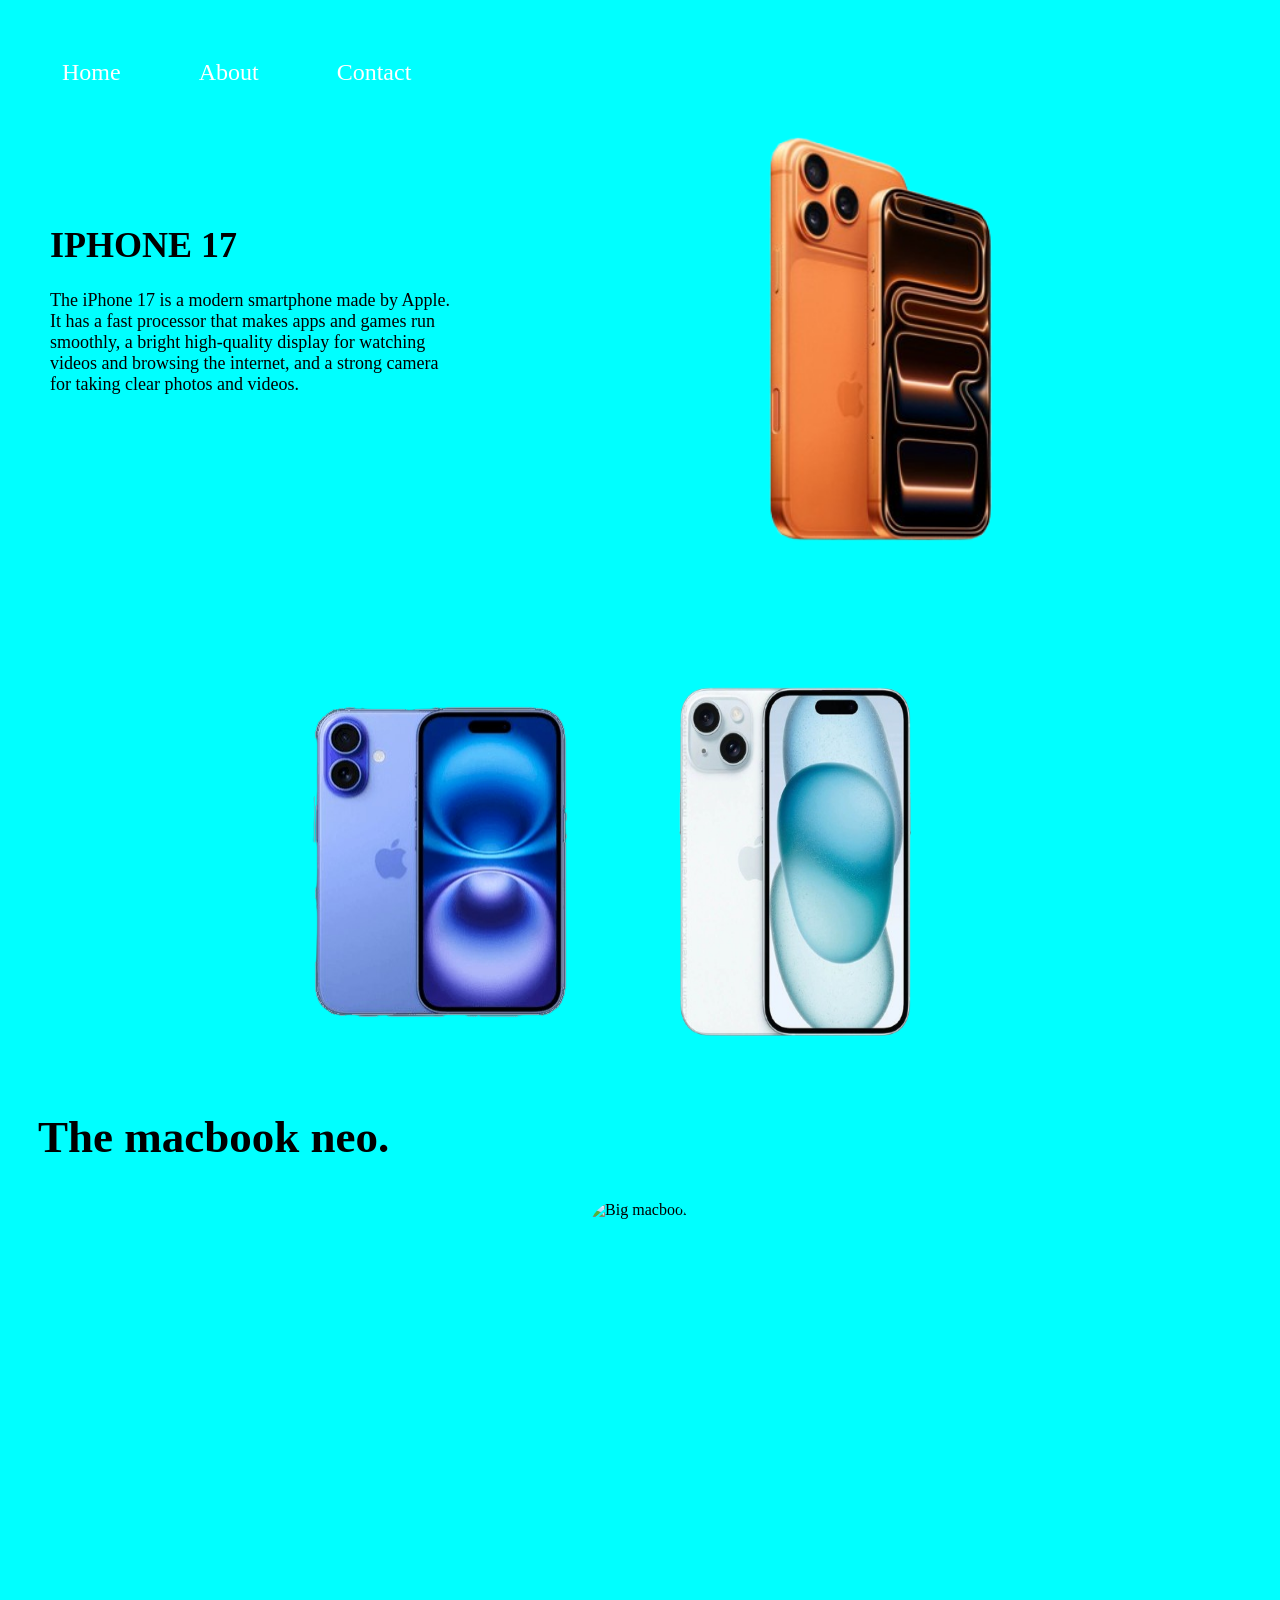
==== index.html @ 34555f6e "Add files via upload" ====
<!doctype html>
<html lang="en">
  <head>
    <meta charset="UTF-8" />
    <meta name="viewport" content="width=device-width, initial-scale=1.0" />
    <title>Document</title>
    <link rel="stylesheet" href="style.css" />
  </head>
  <body>
    <nav class="navbar">
      <ul>
        <li><a href="#">Home</a></li>
        <li><a href="#">About</a></li>
        <li><a href="#">Contact</a></li>
      </ul>
    </nav>
    <div class="big-image">
      <img
        src="Apple-Iphone-17-Pro-Max-PNG-removebg-preview.png"
        alt="Big iphone"
      />
    </div>
    <div class="text-content">
      <h1>IPHONE 17</h1>
      <p>
        The iPhone 17 is a modern smartphone made by Apple. It has a fast
        processor that makes apps and games run smoothly, a bright high-quality
        display for watching videos and browsing the internet, and a strong
        camera for taking clear photos and videos.
      </p>
    </div>

    <div class="iphones">
      <img
        id="iphone-16"
        src="filters_format_png__upscale__-removebg-preview.png"
        alt="iphone 14"
      />
      <img
        id="iphone-15"
        src="iphone-15-plus-blue-128gb_2_2-removebg-preview.png"
        alt="phone 17"
      />
    </div>
    <h2 class="macbook">The macbook neo.</h2>
    <div class="macbook-image">
      <img
        src="https://www.apple.com/v/macbook-neo/a/images/overview/welcome/hero_endframe__c62q483im5si_xlarge.jpg"
        alt="Big macbook"
      />
  </body>
</html>
---- style.css ----
body {
  background-color: aqua;
}
img {
  border-radius: 30px;
  cursor: pointer;
}
img {
  transition: transform 0.3s ease;
}

img:hover {
  transform: scale(1.05);
}
.navbar ul {
  list-style-type: none;
  margin: 0;
  padding: 0;
  overflow: hidden;
  text-align: center;
  display: flex;
  gap: 50px;
  margin-left: 40px;
  margin-top: 45px;
  font-size: x-large;
}
.navbar a {
  text-decoration: none;
  color: white;
  display: block;
  padding: 14px;
  text-align: center;
  float: left;
  border-radius: 10px;
  gap: 15px;
}
.navbar a:hover {
  background-color: black;
  transition: background-color 0.3s ease;
}
.big-image {
  display: flex;
  align-items: center;
}
.big-image img {
  width: 800px;
}
.big-image {
  position: absolute;
  right: 0;
  top: 90px;
}
.text-content {
  position: absolute;
  left: 50px;
  top: 200px;
  max-width: 400px;
  font-size: large;
}
.text-content {
  opacity: 0;
  animation: fadeIn 1s ease-in-out forwards;
}
@keyframes fadeIn {
  from {
    opacity: 0;
  }

  to {
    opacity: 1;
  }
}
.big-image img {
  animation: fadeIn 1s ease-in-out forwards;
}
@keyframes fadeIn {
  from {
    opacity: 0;
  }

  to {
    opacity: 1;
  }
}
.iphones {
  display: flex;
  gap: 50px;
  margin-top: 550px;
  justify-content: center;
  border: 2px solid transparent;
  cursor: pointer;
  transition: 0.3s;
  padding: 10px;
}

.iphones img:hover {
  border: 2px solid blue;
  padding-left: 25px;
  padding-right: 25px;
  border-radius: 30px;
  background-color: thistle;
}
#iphone-15 {
  width: 350px;
  height: 400px;
}
.macbook {
  margin-left: 30px;
  font-size: 45px;
}
.macbook-image {
  display: flex;
  justify-content: center;
  margin-top: 20px;
  width: auto;
  height: 500px;
  border-radius: 20px;
}
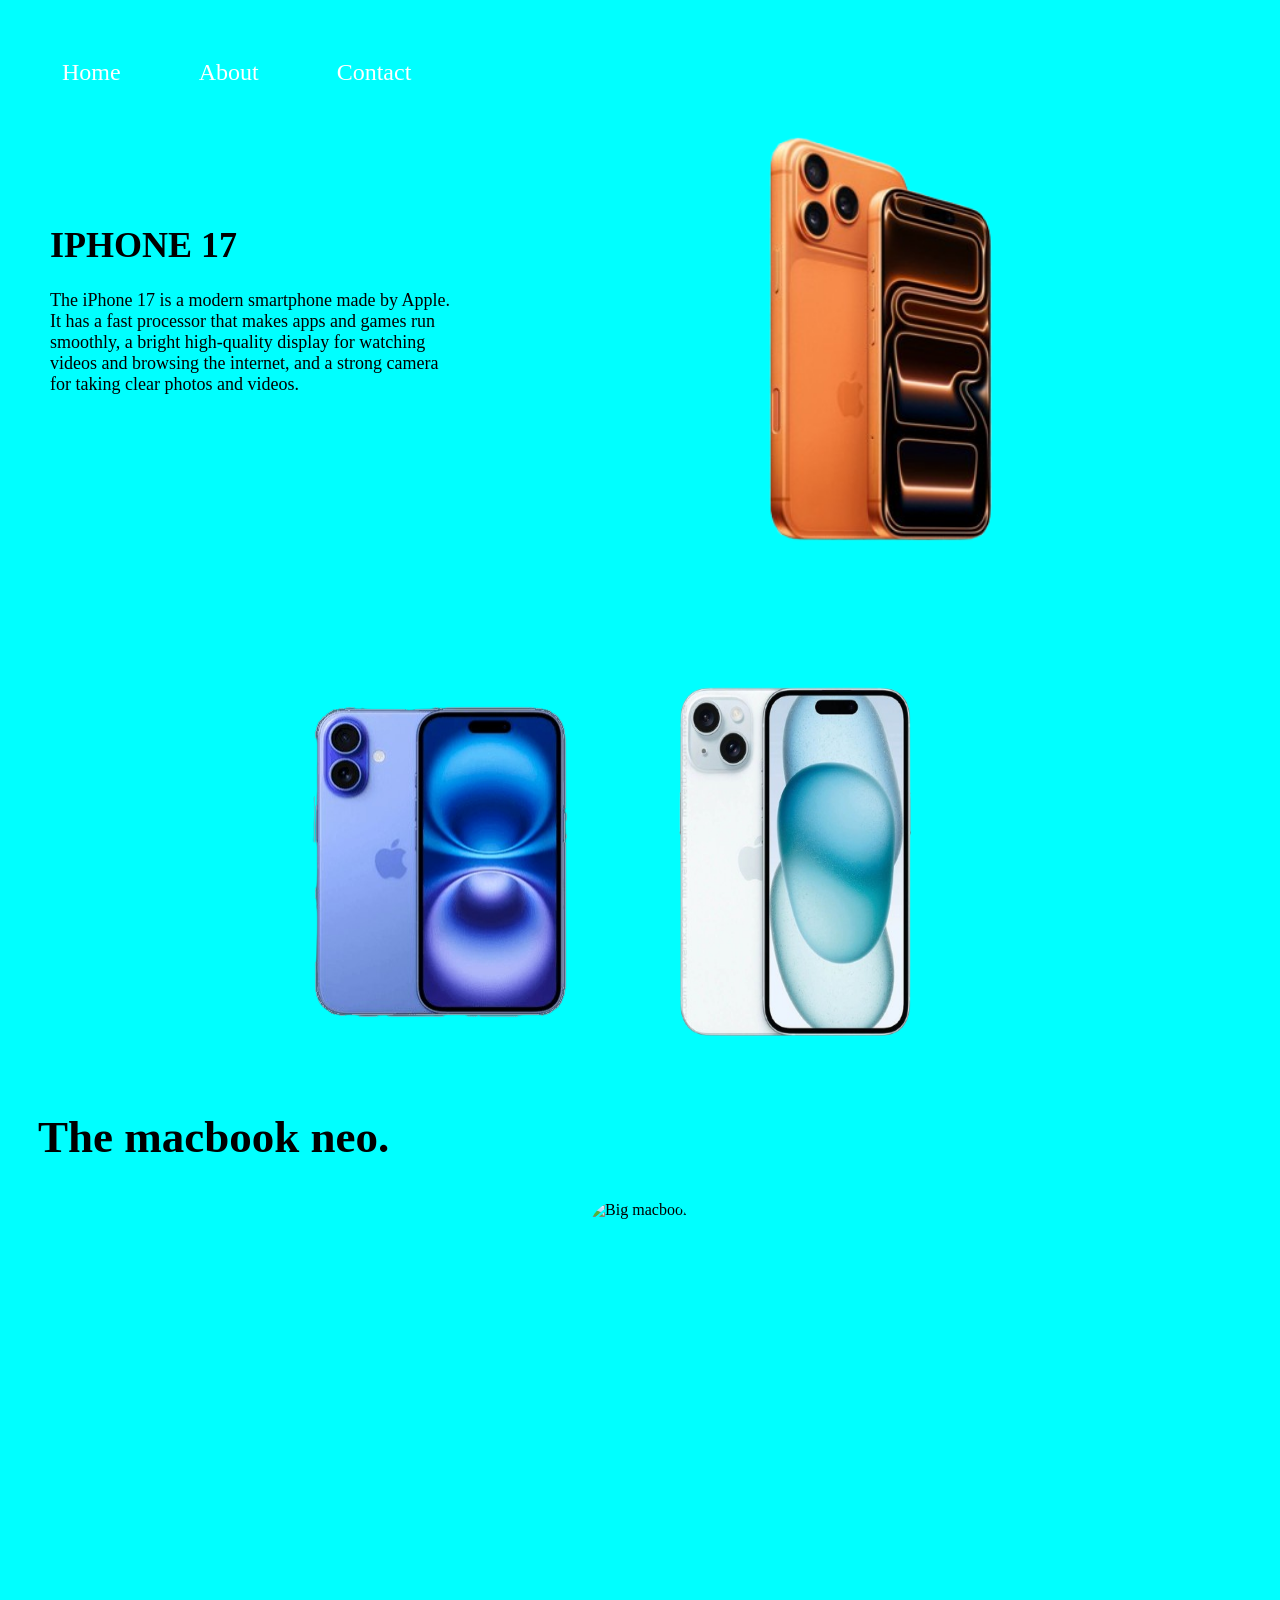
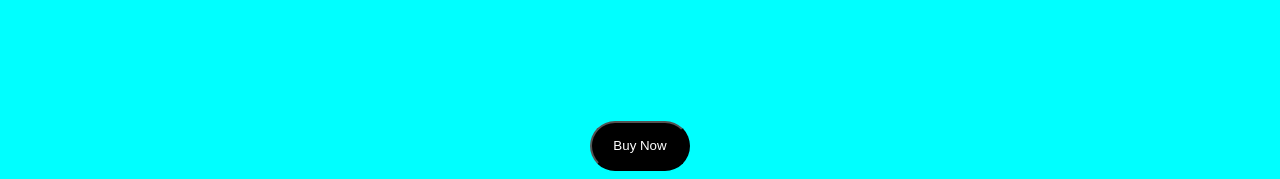
==== commit 43307687: "re init" ====
--- a/index.html
+++ b/index.html
@@ -1,52 +1,57 @@
-<!doctype html>
-<html lang="en">
-  <head>
-    <meta charset="UTF-8" />
-    <meta name="viewport" content="width=device-width, initial-scale=1.0" />
-    <title>Document</title>
-    <link rel="stylesheet" href="style.css" />
-  </head>
-  <body>
-    <nav class="navbar">
-      <ul>
-        <li><a href="#">Home</a></li>
-        <li><a href="#">About</a></li>
-        <li><a href="#">Contact</a></li>
-      </ul>
-    </nav>
-    <div class="big-image">
-      <img
-        src="Apple-Iphone-17-Pro-Max-PNG-removebg-preview.png"
-        alt="Big iphone"
-      />
-    </div>
-    <div class="text-content">
-      <h1>IPHONE 17</h1>
-      <p>
-        The iPhone 17 is a modern smartphone made by Apple. It has a fast
-        processor that makes apps and games run smoothly, a bright high-quality
-        display for watching videos and browsing the internet, and a strong
-        camera for taking clear photos and videos.
-      </p>
-    </div>
-
-    <div class="iphones">
-      <img
-        id="iphone-16"
-        src="filters_format_png__upscale__-removebg-preview.png"
-        alt="iphone 14"
-      />
-      <img
-        id="iphone-15"
-        src="iphone-15-plus-blue-128gb_2_2-removebg-preview.png"
-        alt="phone 17"
-      />
-    </div>
-    <h2 class="macbook">The macbook neo.</h2>
-    <div class="macbook-image">
-      <img
-        src="https://www.apple.com/v/macbook-neo/a/images/overview/welcome/hero_endframe__c62q483im5si_xlarge.jpg"
-        alt="Big macbook"
-      />
-  </body>
-</html>
+<!doctype html>
+<html lang="en">
+  <head>
+    <meta charset="UTF-8" />
+    <meta name="viewport" content="width=device-width, initial-scale=1.0" />
+    <title>Document</title>
+    <link rel="stylesheet" href="style.css" />
+  </head>
+  <body>
+    <script src="index.js"></script>
+    <nav class="navbar">
+      <ul>
+        <li><a href="index.html">Home</a></li>
+        <li><a href="about.html">About</a></li>
+        <li><a href="contact.html">Contact</a></li>
+      </ul>
+    </nav>
+    <div class="big-image">
+      <img
+        src="Apple-Iphone-17-Pro-Max-PNG-removebg-preview.png"
+        alt="Big iphone"
+      />
+    </div>
+    <div class="text-content">
+      <h1>IPHONE 17</h1>
+      <p>
+        The iPhone 17 is a modern smartphone made by Apple. It has a fast
+        processor that makes apps and games run smoothly, a bright high-quality
+        display for watching videos and browsing the internet, and a strong
+        camera for taking clear photos and videos.
+      </p>
+    </div>
+
+    <div class="iphones">
+      <img
+        id="iphone-16"
+        src="filters_format_png__upscale__-removebg-preview.png"
+        alt="iphone 14"
+      />
+      <img
+        id="iphone-15"
+        src="iphone-15-plus-blue-128gb_2_2-removebg-preview.png"
+        alt="phone 17"
+      />
+    </div>
+    <h2 class="macbook">The macbook neo.</h2>
+    <div class="macbook-image">
+      <img
+        src="https://www.apple.com/v/macbook-neo/a/images/overview/welcome/hero_endframe__c62q483im5si_xlarge.jpg"
+        alt="Big macbook"
+      />
+    </div>
+    <div class="actions">
+      <button class="buy-now">Buy Now</button>
+    </div>
+  </body>
+</html>
--- a/style.css
+++ b/style.css
@@ -1,118 +1,169 @@
-body {
-  background-color: aqua;
-}
-img {
-  border-radius: 30px;
-  cursor: pointer;
-}
-img {
-  transition: transform 0.3s ease;
-}
-
-img:hover {
-  transform: scale(1.05);
-}
-.navbar ul {
-  list-style-type: none;
-  margin: 0;
-  padding: 0;
-  overflow: hidden;
-  text-align: center;
-  display: flex;
-  gap: 50px;
-  margin-left: 40px;
-  margin-top: 45px;
-  font-size: x-large;
-}
-.navbar a {
-  text-decoration: none;
-  color: white;
-  display: block;
-  padding: 14px;
-  text-align: center;
-  float: left;
-  border-radius: 10px;
-  gap: 15px;
-}
-.navbar a:hover {
-  background-color: black;
-  transition: background-color 0.3s ease;
-}
-.big-image {
-  display: flex;
-  align-items: center;
-}
-.big-image img {
-  width: 800px;
-}
-.big-image {
-  position: absolute;
-  right: 0;
-  top: 90px;
-}
-.text-content {
-  position: absolute;
-  left: 50px;
-  top: 200px;
-  max-width: 400px;
-  font-size: large;
-}
-.text-content {
-  opacity: 0;
-  animation: fadeIn 1s ease-in-out forwards;
-}
-@keyframes fadeIn {
-  from {
-    opacity: 0;
-  }
-
-  to {
-    opacity: 1;
-  }
-}
-.big-image img {
-  animation: fadeIn 1s ease-in-out forwards;
-}
-@keyframes fadeIn {
-  from {
-    opacity: 0;
-  }
-
-  to {
-    opacity: 1;
-  }
-}
-.iphones {
-  display: flex;
-  gap: 50px;
-  margin-top: 550px;
-  justify-content: center;
-  border: 2px solid transparent;
-  cursor: pointer;
-  transition: 0.3s;
-  padding: 10px;
-}
-
-.iphones img:hover {
-  border: 2px solid blue;
-  padding-left: 25px;
-  padding-right: 25px;
-  border-radius: 30px;
-  background-color: thistle;
-}
-#iphone-15 {
-  width: 350px;
-  height: 400px;
-}
-.macbook {
-  margin-left: 30px;
-  font-size: 45px;
-}
-.macbook-image {
-  display: flex;
-  justify-content: center;
-  margin-top: 20px;
-  width: auto;
-  height: 500px;
-  border-radius: 20px;
-}
+body {
+  background-color: aqua;
+}
+img {
+  border-radius: 30px;
+  cursor: pointer;
+}
+img {
+  transition: transform 0.3s ease;
+}
+
+img:hover {
+  transform: scale(1.05);
+}
+.navbar ul {
+  list-style-type: none;
+  margin: 0;
+  padding: 0;
+  overflow: hidden;
+  text-align: center;
+  display: flex;
+  gap: 50px;
+  margin-left: 40px;
+  margin-top: 45px;
+  font-size: x-large;
+}
+.navbar a {
+  text-decoration: none;
+  color: white;
+  display: block;
+  padding: 14px;
+  text-align: center;
+  float: left;
+  border-radius: 10px;
+  gap: 15px;
+}
+.navbar a:hover {
+  background-color: black;
+  transition: background-color 0.3s ease;
+}
+.big-image {
+  display: flex;
+  align-items: center;
+}
+.big-image img {
+  width: 800px;
+}
+.big-image {
+  position: absolute;
+  right: 0;
+  top: 90px;
+}
+.text-content {
+  position: absolute;
+  left: 50px;
+  top: 200px;
+  max-width: 400px;
+  font-size: large;
+}
+.text-content {
+  opacity: 0;
+  animation: fadeIn 1s ease-in-out forwards;
+}
+@keyframes fadeIn {
+  from {
+    opacity: 0;
+  }
+
+  to {
+    opacity: 1;
+  }
+}
+.big-image img {
+  animation: fadeIn 1s ease-in-out forwards;
+}
+@keyframes fadeIn {
+  from {
+    opacity: 0;
+  }
+
+  to {
+    opacity: 1;
+  }
+}
+.iphones {
+  display: flex;
+  gap: 50px;
+  margin-top: 550px;
+  justify-content: center;
+  border: 2px solid transparent;
+  cursor: pointer;
+  transition: 0.3s;
+  padding: 10px;
+}
+
+.iphones img:hover {
+  border: 2px solid blue;
+  padding-left: 25px;
+  padding-right: 25px;
+  border-radius: 30px;
+  background-color: thistle;
+}
+#iphone-15 {
+  width: 350px;
+  height: 400px;
+}
+.macbook {
+  margin-left: 30px;
+  font-size: 45px;
+}
+.macbook-image {
+  display: flex;
+  justify-content: center;
+  margin-top: 20px;
+  width: auto;
+  height: 500px;
+  border-radius: 20px;
+}
+.actions {
+  display: flex;
+  gap: 20px;
+  margin-top: 20px;
+  justify-content: center;
+}
+
+.buy-now {
+  background-color: black;
+  color: white;
+  border-radius: 999px;
+  width: 100px;
+  height: 50px;
+  cursor: pointer;
+}
+
+.buy-now:hover {
+  background: blue;
+  transform: scale(1.05); /* grows slightly */
+  box-shadow: 0 8px 20px rgba(0, 0, 0, 0.2);
+  transition: all 0.3s ease;
+}
+
+/* click */
+.buy-now:active {
+  transform: scale(0.96); /* presses down */
+  box-shadow: 0 3px 10px rgba(0, 0, 0, 0.2);
+}
+.about {
+  text-align: center;
+  font-size: 35px;
+  margin-top: 50px;
+}
+.people {
+  display: flex;
+  gap: 50px;
+  justify-content: center;
+  margin-top: 30px;
+  text-align: row;
+}
+.people img {
+  width: 350px;
+  height: 350px;
+  justify-content: center;
+  margin-bottom: -10px;
+}
+.contact {
+  text-align: center;
+  font-size: 35px;
+  margin-top: 50px;
+}
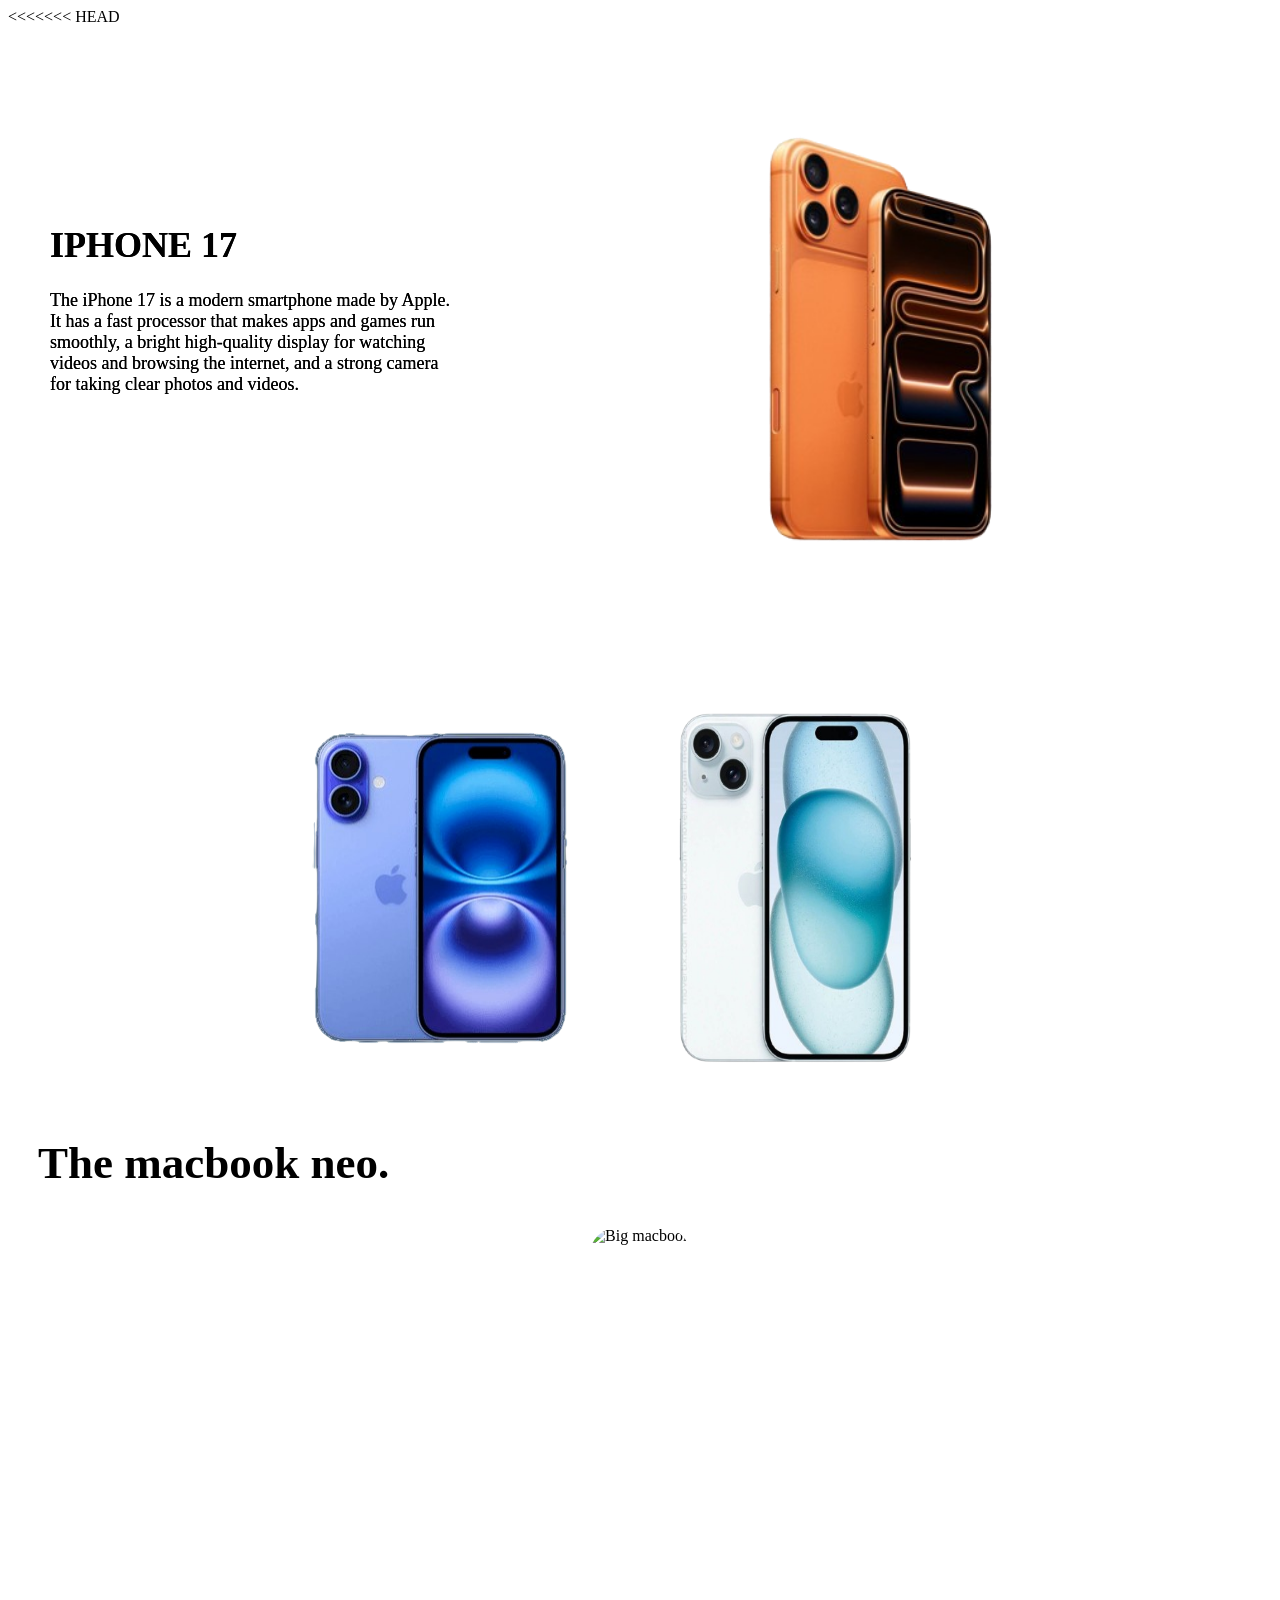
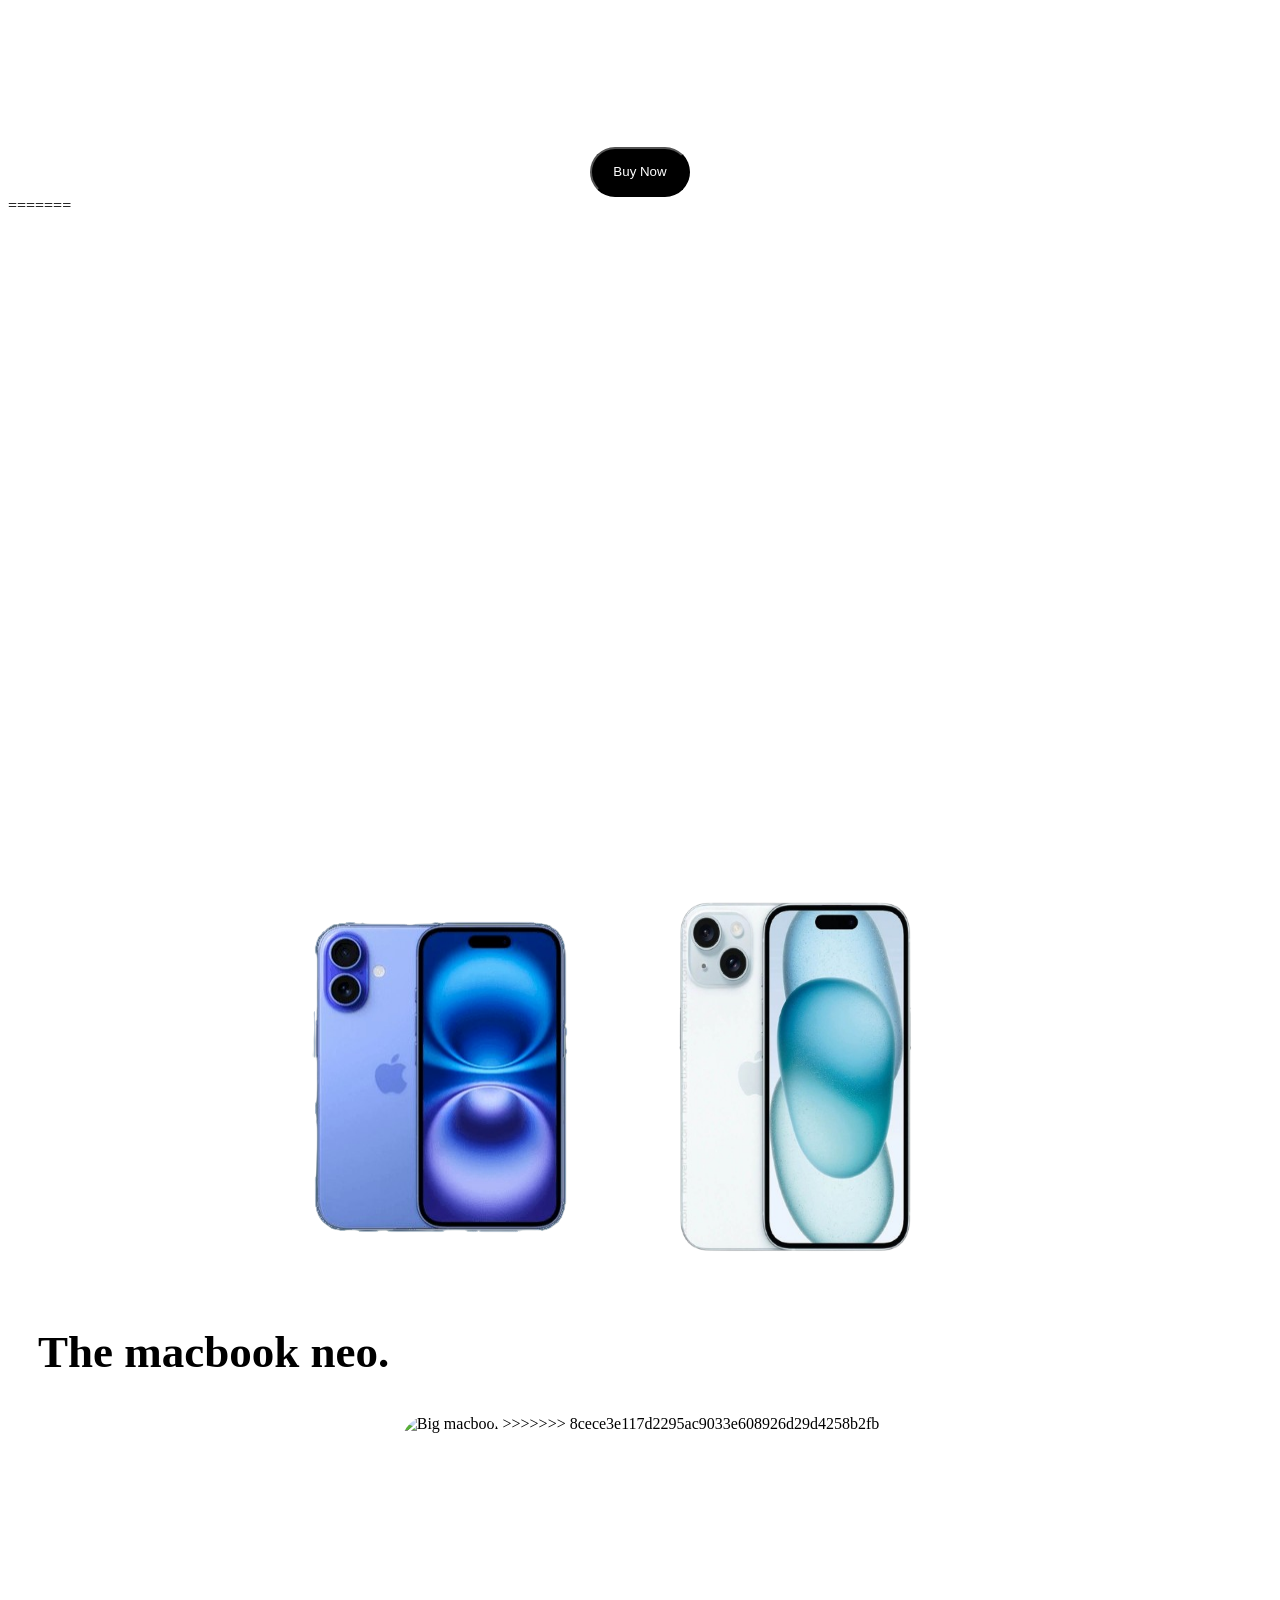
==== commit 7b1fc278: "reconnected" ====
--- a/index.html
+++ b/index.html
@@ -1,3 +1,4 @@
+<<<<<<< HEAD
 <!doctype html>
 <html lang="en">
   <head>
@@ -55,3 +56,57 @@
     </div>
   </body>
 </html>
+=======
+<!doctype html>
+<html lang="en">
+  <head>
+    <meta charset="UTF-8" />
+    <meta name="viewport" content="width=device-width, initial-scale=1.0" />
+    <title>Document</title>
+    <link rel="stylesheet" href="style.css" />
+  </head>
+  <body>
+    <nav class="navbar">
+      <ul>
+        <li><a href="#">Home</a></li>
+        <li><a href="#">About</a></li>
+        <li><a href="#">Contact</a></li>
+      </ul>
+    </nav>
+    <div class="big-image">
+      <img
+        src="Apple-Iphone-17-Pro-Max-PNG-removebg-preview.png"
+        alt="Big iphone"
+      />
+    </div>
+    <div class="text-content">
+      <h1>IPHONE 17</h1>
+      <p>
+        The iPhone 17 is a modern smartphone made by Apple. It has a fast
+        processor that makes apps and games run smoothly, a bright high-quality
+        display for watching videos and browsing the internet, and a strong
+        camera for taking clear photos and videos.
+      </p>
+    </div>
+
+    <div class="iphones">
+      <img
+        id="iphone-16"
+        src="filters_format_png__upscale__-removebg-preview.png"
+        alt="iphone 14"
+      />
+      <img
+        id="iphone-15"
+        src="iphone-15-plus-blue-128gb_2_2-removebg-preview.png"
+        alt="phone 17"
+      />
+    </div>
+    <h2 class="macbook">The macbook neo.</h2>
+    <div class="macbook-image">
+      <img
+        src="https://www.apple.com/v/macbook-neo/a/images/overview/welcome/hero_endframe__c62q483im5si_xlarge.jpg"
+        alt="Big macbook"
+      />
+  </body>
+</html>
+>>>>>>> 8cece3e117d2295ac9033e608926d29d4258b2fb
--- a/style.css
+++ b/style.css
@@ -1,3 +1,4 @@
+<<<<<<< HEAD
 body {
   background-color: aqua;
 }
@@ -167,3 +168,123 @@
   font-size: 35px;
   margin-top: 50px;
 }
+=======
+body {
+  background-color: aqua;
+}
+img {
+  border-radius: 30px;
+  cursor: pointer;
+}
+img {
+  transition: transform 0.3s ease;
+}
+
+img:hover {
+  transform: scale(1.05);
+}
+.navbar ul {
+  list-style-type: none;
+  margin: 0;
+  padding: 0;
+  overflow: hidden;
+  text-align: center;
+  display: flex;
+  gap: 50px;
+  margin-left: 40px;
+  margin-top: 45px;
+  font-size: x-large;
+}
+.navbar a {
+  text-decoration: none;
+  color: white;
+  display: block;
+  padding: 14px;
+  text-align: center;
+  float: left;
+  border-radius: 10px;
+  gap: 15px;
+}
+.navbar a:hover {
+  background-color: black;
+  transition: background-color 0.3s ease;
+}
+.big-image {
+  display: flex;
+  align-items: center;
+}
+.big-image img {
+  width: 800px;
+}
+.big-image {
+  position: absolute;
+  right: 0;
+  top: 90px;
+}
+.text-content {
+  position: absolute;
+  left: 50px;
+  top: 200px;
+  max-width: 400px;
+  font-size: large;
+}
+.text-content {
+  opacity: 0;
+  animation: fadeIn 1s ease-in-out forwards;
+}
+@keyframes fadeIn {
+  from {
+    opacity: 0;
+  }
+
+  to {
+    opacity: 1;
+  }
+}
+.big-image img {
+  animation: fadeIn 1s ease-in-out forwards;
+}
+@keyframes fadeIn {
+  from {
+    opacity: 0;
+  }
+
+  to {
+    opacity: 1;
+  }
+}
+.iphones {
+  display: flex;
+  gap: 50px;
+  margin-top: 550px;
+  justify-content: center;
+  border: 2px solid transparent;
+  cursor: pointer;
+  transition: 0.3s;
+  padding: 10px;
+}
+
+.iphones img:hover {
+  border: 2px solid blue;
+  padding-left: 25px;
+  padding-right: 25px;
+  border-radius: 30px;
+  background-color: thistle;
+}
+#iphone-15 {
+  width: 350px;
+  height: 400px;
+}
+.macbook {
+  margin-left: 30px;
+  font-size: 45px;
+}
+.macbook-image {
+  display: flex;
+  justify-content: center;
+  margin-top: 20px;
+  width: auto;
+  height: 500px;
+  border-radius: 20px;
+}
+>>>>>>> 8cece3e117d2295ac9033e608926d29d4258b2fb
--- a/style.css
+++ b/style.css
@@ -1,3 +1,4 @@
+<<<<<<< HEAD
 body {
   background-color: aqua;
 }
@@ -167,3 +168,123 @@
   font-size: 35px;
   margin-top: 50px;
 }
+=======
+body {
+  background-color: aqua;
+}
+img {
+  border-radius: 30px;
+  cursor: pointer;
+}
+img {
+  transition: transform 0.3s ease;
+}
+
+img:hover {
+  transform: scale(1.05);
+}
+.navbar ul {
+  list-style-type: none;
+  margin: 0;
+  padding: 0;
+  overflow: hidden;
+  text-align: center;
+  display: flex;
+  gap: 50px;
+  margin-left: 40px;
+  margin-top: 45px;
+  font-size: x-large;
+}
+.navbar a {
+  text-decoration: none;
+  color: white;
+  display: block;
+  padding: 14px;
+  text-align: center;
+  float: left;
+  border-radius: 10px;
+  gap: 15px;
+}
+.navbar a:hover {
+  background-color: black;
+  transition: background-color 0.3s ease;
+}
+.big-image {
+  display: flex;
+  align-items: center;
+}
+.big-image img {
+  width: 800px;
+}
+.big-image {
+  position: absolute;
+  right: 0;
+  top: 90px;
+}
+.text-content {
+  position: absolute;
+  left: 50px;
+  top: 200px;
+  max-width: 400px;
+  font-size: large;
+}
+.text-content {
+  opacity: 0;
+  animation: fadeIn 1s ease-in-out forwards;
+}
+@keyframes fadeIn {
+  from {
+    opacity: 0;
+  }
+
+  to {
+    opacity: 1;
+  }
+}
+.big-image img {
+  animation: fadeIn 1s ease-in-out forwards;
+}
+@keyframes fadeIn {
+  from {
+    opacity: 0;
+  }
+
+  to {
+    opacity: 1;
+  }
+}
+.iphones {
+  display: flex;
+  gap: 50px;
+  margin-top: 550px;
+  justify-content: center;
+  border: 2px solid transparent;
+  cursor: pointer;
+  transition: 0.3s;
+  padding: 10px;
+}
+
+.iphones img:hover {
+  border: 2px solid blue;
+  padding-left: 25px;
+  padding-right: 25px;
+  border-radius: 30px;
+  background-color: thistle;
+}
+#iphone-15 {
+  width: 350px;
+  height: 400px;
+}
+.macbook {
+  margin-left: 30px;
+  font-size: 45px;
+}
+.macbook-image {
+  display: flex;
+  justify-content: center;
+  margin-top: 20px;
+  width: auto;
+  height: 500px;
+  border-radius: 20px;
+}
+>>>>>>> 8cece3e117d2295ac9033e608926d29d4258b2fb
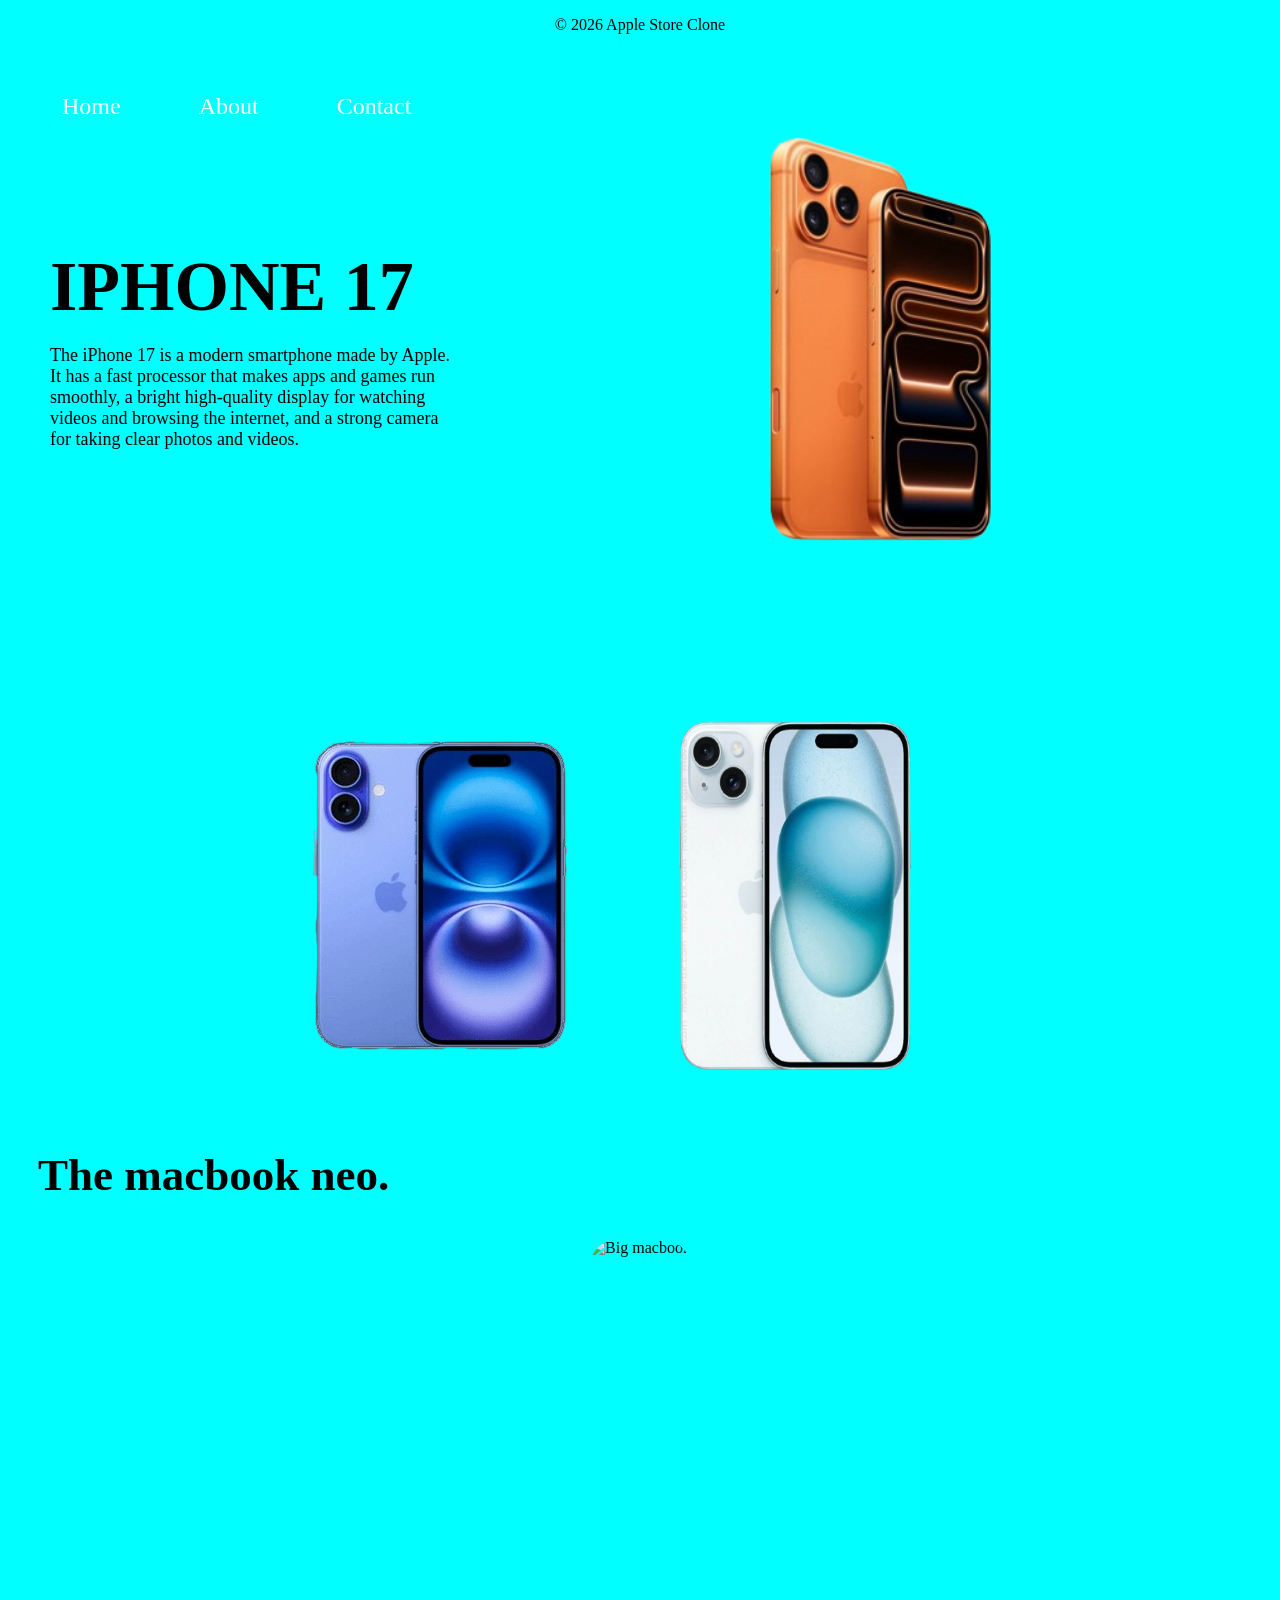
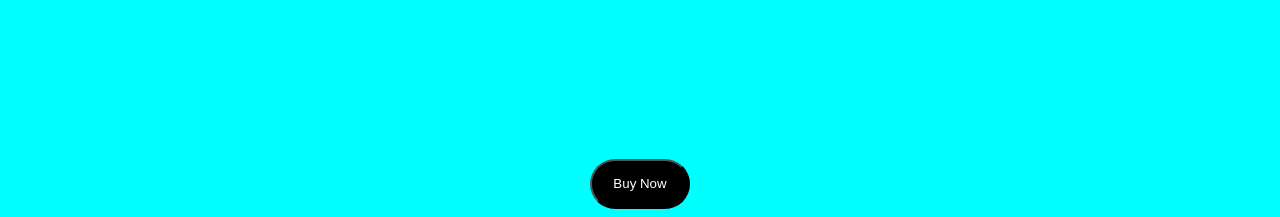
==== commit b33901b1: "Update website" ====
--- a/index.html
+++ b/index.html
@@ -1,4 +1,3 @@
-<<<<<<< HEAD
 <!doctype html>
 <html lang="en">
   <head>
@@ -8,6 +7,9 @@
     <link rel="stylesheet" href="style.css" />
   </head>
   <body>
+    <footer>
+      <p>© 2026 Apple Store Clone</p>
+    </footer>
     <script src="index.js"></script>
     <nav class="navbar">
       <ul>
@@ -17,10 +19,13 @@
       </ul>
     </nav>
     <div class="big-image">
-      <img
-        src="Apple-Iphone-17-Pro-Max-PNG-removebg-preview.png"
-        alt="Big iphone"
-      />
+      <a
+        href="https://www.apple.com/fr/iphone-17/?afid=p240%7Cgo~cmp-22996508799~adg-193654386388~ad-777553036230_kwd-492303429832~dev-c~ext-~prd-~mca-~nt-search&cid=wwa-fr-kwgo-iphone-Core-iphone17-iphone17_hero_avail_091925-iPhone-Core-Exact-iPhone17-Exact-iphone+17"
+        ><img
+          src="Apple-Iphone-17-Pro-Max-PNG-removebg-preview.png"
+          alt="Big iphone"
+        />
+      </a>
     </div>
     <div class="text-content">
       <h1>IPHONE 17</h1>
@@ -33,16 +38,20 @@
     </div>
 
     <div class="iphones">
-      <img
-        id="iphone-16"
-        src="filters_format_png__upscale__-removebg-preview.png"
-        alt="iphone 14"
-      />
-      <img
-        id="iphone-15"
-        src="iphone-15-plus-blue-128gb_2_2-removebg-preview.png"
-        alt="phone 17"
-      />
+      <a href="https://www.apple.com/fr/shop/buy-iphone/iphone-16"
+        ><img
+          id="iphone-16"
+          src="filters_format_png__upscale__-removebg-preview.png"
+          alt="iphone 14"
+        />
+      </a>
+      <a href="https://www.apple.com/fr/shop/refurbished/iphone/iphone-15">
+        <img
+          id="iphone-15"
+          src="iphone-15-plus-blue-128gb_2_2-removebg-preview.png"
+          alt="phone 17"
+        />
+      </a>
     </div>
     <h2 class="macbook">The macbook neo.</h2>
     <div class="macbook-image">
@@ -52,61 +61,11 @@
       />
     </div>
     <div class="actions">
-      <button class="buy-now">Buy Now</button>
+      <a
+        href="https://www.apple.com/fr/macbook-neo/?afid=p240%7Cgo~cmp-220092684~adg-196433049738~ad-805284958921_kwd-2468200336486~dev-c~ext-~prd-~mca-~nt-search&cid=aos-fr-kwgo-txt-mac-mac--"
+      >
+        <button class="buy-now">Buy Now</button></a
+      >
     </div>
   </body>
 </html>
-=======
-<!doctype html>
-<html lang="en">
-  <head>
-    <meta charset="UTF-8" />
-    <meta name="viewport" content="width=device-width, initial-scale=1.0" />
-    <title>Document</title>
-    <link rel="stylesheet" href="style.css" />
-  </head>
-  <body>
-    <nav class="navbar">
-      <ul>
-        <li><a href="#">Home</a></li>
-        <li><a href="#">About</a></li>
-        <li><a href="#">Contact</a></li>
-      </ul>
-    </nav>
-    <div class="big-image">
-      <img
-        src="Apple-Iphone-17-Pro-Max-PNG-removebg-preview.png"
-        alt="Big iphone"
-      />
-    </div>
-    <div class="text-content">
-      <h1>IPHONE 17</h1>
-      <p>
-        The iPhone 17 is a modern smartphone made by Apple. It has a fast
-        processor that makes apps and games run smoothly, a bright high-quality
-        display for watching videos and browsing the internet, and a strong
-        camera for taking clear photos and videos.
-      </p>
-    </div>
-
-    <div class="iphones">
-      <img
-        id="iphone-16"
-        src="filters_format_png__upscale__-removebg-preview.png"
-        alt="iphone 14"
-      />
-      <img
-        id="iphone-15"
-        src="iphone-15-plus-blue-128gb_2_2-removebg-preview.png"
-        alt="phone 17"
-      />
-    </div>
-    <h2 class="macbook">The macbook neo.</h2>
-    <div class="macbook-image">
-      <img
-        src="https://www.apple.com/v/macbook-neo/a/images/overview/welcome/hero_endframe__c62q483im5si_xlarge.jpg"
-        alt="Big macbook"
-      />
-  </body>
-</html>
->>>>>>> 8cece3e117d2295ac9033e608926d29d4258b2fb
--- a/style.css
+++ b/style.css
@@ -1,4 +1,3 @@
-<<<<<<< HEAD
 body {
   background-color: aqua;
 }
@@ -145,146 +144,131 @@
   transform: scale(0.96); /* presses down */
   box-shadow: 0 3px 10px rgba(0, 0, 0, 0.2);
 }
-.about {
+
+.contact {
   text-align: center;
   font-size: 35px;
   margin-top: 50px;
 }
-.people {
+@media (max-width: 600px) {
+  h1 {
+    font-size: 2rem;
+  }
+}
+.text-content h1 {
+  font-size: 70px;
+  margin-bottom: 10px;
+}
+.big-image img {
+  animation: float 4s ease-in-out infinite;
+}
+
+@keyframes float {
+  0%,
+  100% {
+    transform: translateY(0);
+  }
+
+  50% {
+    transform: translateY(-20px);
+  }
+}
+
+footer {
+  text-align: center;
+  margin-top: 10px;
+}
+.about-content {
+  text-align: left;
+  margin-left: 50px;
+  max-width: 650px;
+}
+.about-section {
+  display: flex;
+  justify-content: space-between;
+  align-items: center;
+}
+
+.about-content {
+  max-width: 650px;
+}
+
+.person img {
+  width: 300px;
+  border-radius: 30px;
+  margin-right: 40px;
+  margin-top: 35px;
+}
+
+.about-content p {
+  font-size: 30px;
+  margin-top: 0px;
+}
+
+.about-content h2 {
+  font-size: 40px;
+  margin-top: 0px;
+}
+.values {
   display: flex;
   gap: 50px;
-  justify-content: center;
-  margin-top: 30px;
-  text-align: row;
-}
-.people img {
-  width: 350px;
-  height: 350px;
-  justify-content: center;
-  margin-bottom: -10px;
-}
-.contact {
-  text-align: center;
-  font-size: 35px;
-  margin-top: 50px;
-}
-=======
-body {
-  background-color: aqua;
-}
-img {
-  border-radius: 30px;
-  cursor: pointer;
-}
-img {
-  transition: transform 0.3s ease;
-}
-
-img:hover {
+  align-items: center;
+}
+#imgofcards {
+  width: 800px;
+  height: 550px;
+  margin-left: 225px;
+  margin-top: 50px;
+}
+#about-body {
+  background: linear-gradient(to bottom, aqua 0%, black 100%);
+}
+.fun-facts {
+  text-align: center;
+  font-size: 30px;
+  margin-top: 50px;
+  font-family: "Arial", sans-serif;
+  text-shadow: 2px 2px 4px rgba(0, 0, 0, 0.5);
+  color: rgb(236, 227, 227);
+}
+.contact-container {
+  max-width: 600px;
+  margin: 100px auto;
+  display: flex;
+  flex-direction: column;
+  gap: 15px;
+}
+
+.contact-container input,
+.contact-container textarea {
+  padding: 15px;
+  border-radius: 15px;
+  border: none;
+  font-size: 16px;
+}
+
+.contact-container textarea {
+  height: 150px;
+  resize: none;
+}
+
+.contact-container button {
+  padding: 15px;
+  border: none;
+  border-radius: 999px;
+  background: black;
+  color: white;
+  cursor: pointer;
+  transition: 0.3s;
+}
+
+.contact-container button:hover {
+  background: blue;
   transform: scale(1.05);
 }
-.navbar ul {
-  list-style-type: none;
-  margin: 0;
-  padding: 0;
-  overflow: hidden;
-  text-align: center;
-  display: flex;
-  gap: 50px;
-  margin-left: 40px;
-  margin-top: 45px;
-  font-size: x-large;
-}
-.navbar a {
-  text-decoration: none;
-  color: white;
-  display: block;
-  padding: 14px;
-  text-align: center;
-  float: left;
-  border-radius: 10px;
-  gap: 15px;
-}
-.navbar a:hover {
-  background-color: black;
-  transition: background-color 0.3s ease;
-}
-.big-image {
-  display: flex;
-  align-items: center;
-}
-.big-image img {
-  width: 800px;
-}
-.big-image {
-  position: absolute;
-  right: 0;
-  top: 90px;
-}
-.text-content {
-  position: absolute;
-  left: 50px;
-  top: 200px;
-  max-width: 400px;
-  font-size: large;
-}
-.text-content {
-  opacity: 0;
-  animation: fadeIn 1s ease-in-out forwards;
-}
-@keyframes fadeIn {
-  from {
-    opacity: 0;
-  }
-
-  to {
-    opacity: 1;
-  }
-}
-.big-image img {
-  animation: fadeIn 1s ease-in-out forwards;
-}
-@keyframes fadeIn {
-  from {
-    opacity: 0;
-  }
-
-  to {
-    opacity: 1;
-  }
-}
-.iphones {
-  display: flex;
-  gap: 50px;
-  margin-top: 550px;
-  justify-content: center;
-  border: 2px solid transparent;
-  cursor: pointer;
-  transition: 0.3s;
-  padding: 10px;
-}
-
-.iphones img:hover {
-  border: 2px solid blue;
-  padding-left: 25px;
-  padding-right: 25px;
-  border-radius: 30px;
-  background-color: thistle;
-}
-#iphone-15 {
-  width: 350px;
-  height: 400px;
-}
-.macbook {
-  margin-left: 30px;
-  font-size: 45px;
-}
-.macbook-image {
-  display: flex;
-  justify-content: center;
-  margin-top: 20px;
-  width: auto;
-  height: 500px;
-  border-radius: 20px;
-}
->>>>>>> 8cece3e117d2295ac9033e608926d29d4258b2fb
+.footer-about {
+  text-align: center;
+  font-size: 20px;
+  margin-top: 50px;
+  color: white;
+}
